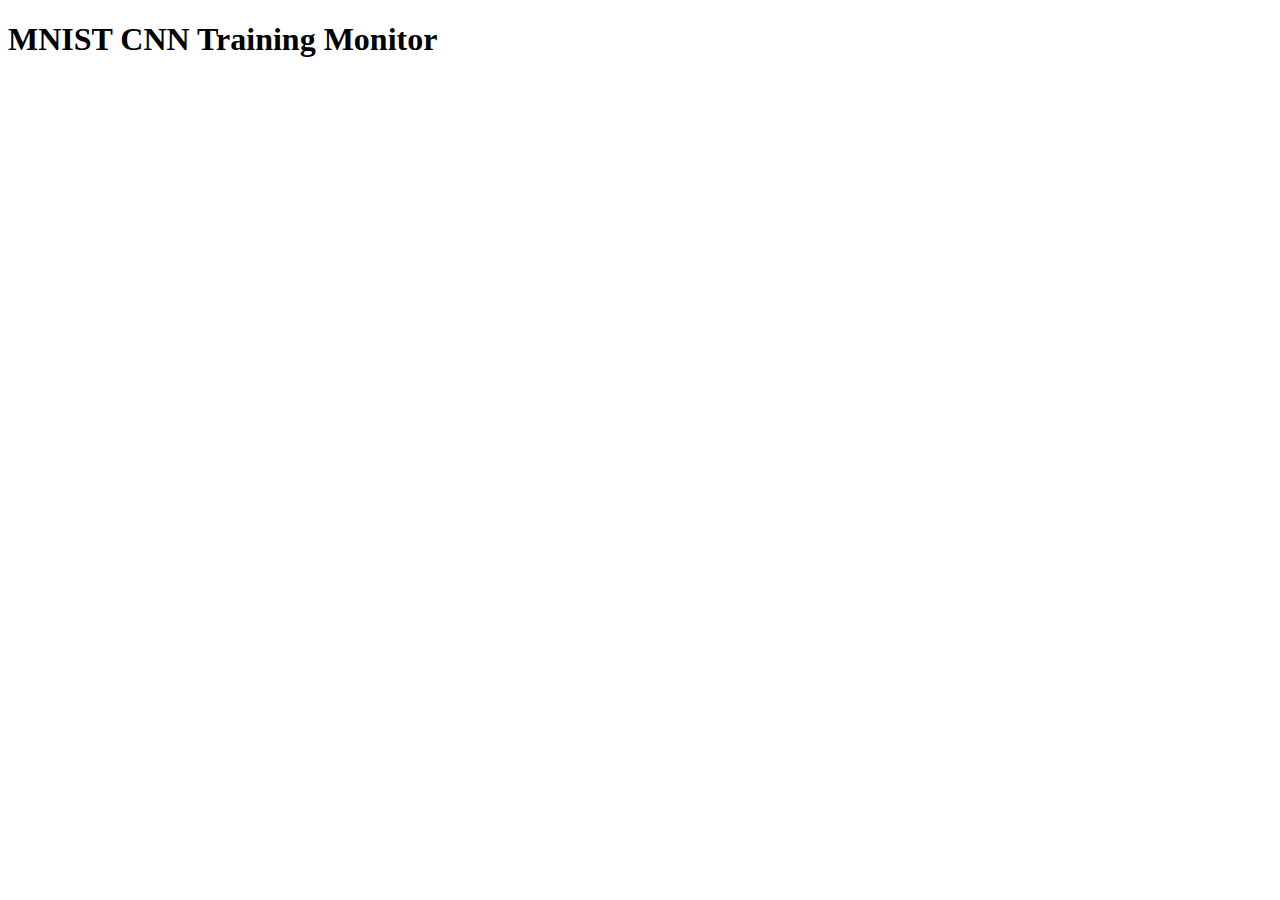
==== mnist_cnn/templates/monitor.html @ 0c467f33 "base working" ====
<!DOCTYPE html>
<html>
<head>
    <title>MNIST Training Monitor</title>
    <script src="https://cdn.plot.ly/plotly-latest.min.js"></script>
    <link rel="stylesheet" href="{{ url_for('static', filename='style.css') }}">
</head>
<body>
    <div class="container">
        <h1>MNIST CNN Training Monitor</h1>
        <div id="loss-plot"></div>
        <div id="accuracy-plot"></div>
    </div>

    <script>
        function updatePlots() {
            fetch('/get_logs')
                .then(response => response.json())
                .then(data => {
                    const lossTrace = {
                        x: data.epochs,
                        y: data.losses,
                        mode: 'lines+markers',
                        name: 'Training Loss'
                    };

                    const accTrace = {
                        x: data.epochs,
                        y: data.accuracies,
                        mode: 'lines+markers',
                        name: 'Training Accuracy'
                    };

                    Plotly.newPlot('loss-plot', [lossTrace], {
                        title: 'Training Loss',
                        xaxis: { title: 'Epoch' },
                        yaxis: { title: 'Loss' }
                    });

                    Plotly.newPlot('accuracy-plot', [accTrace], {
                        title: 'Training Accuracy',
                        xaxis: { title: 'Epoch' },
                        yaxis: { title: 'Accuracy' }
                    });
                });
        }

        setInterval(updatePlots, 2000);
    </script>
</body>
</html>
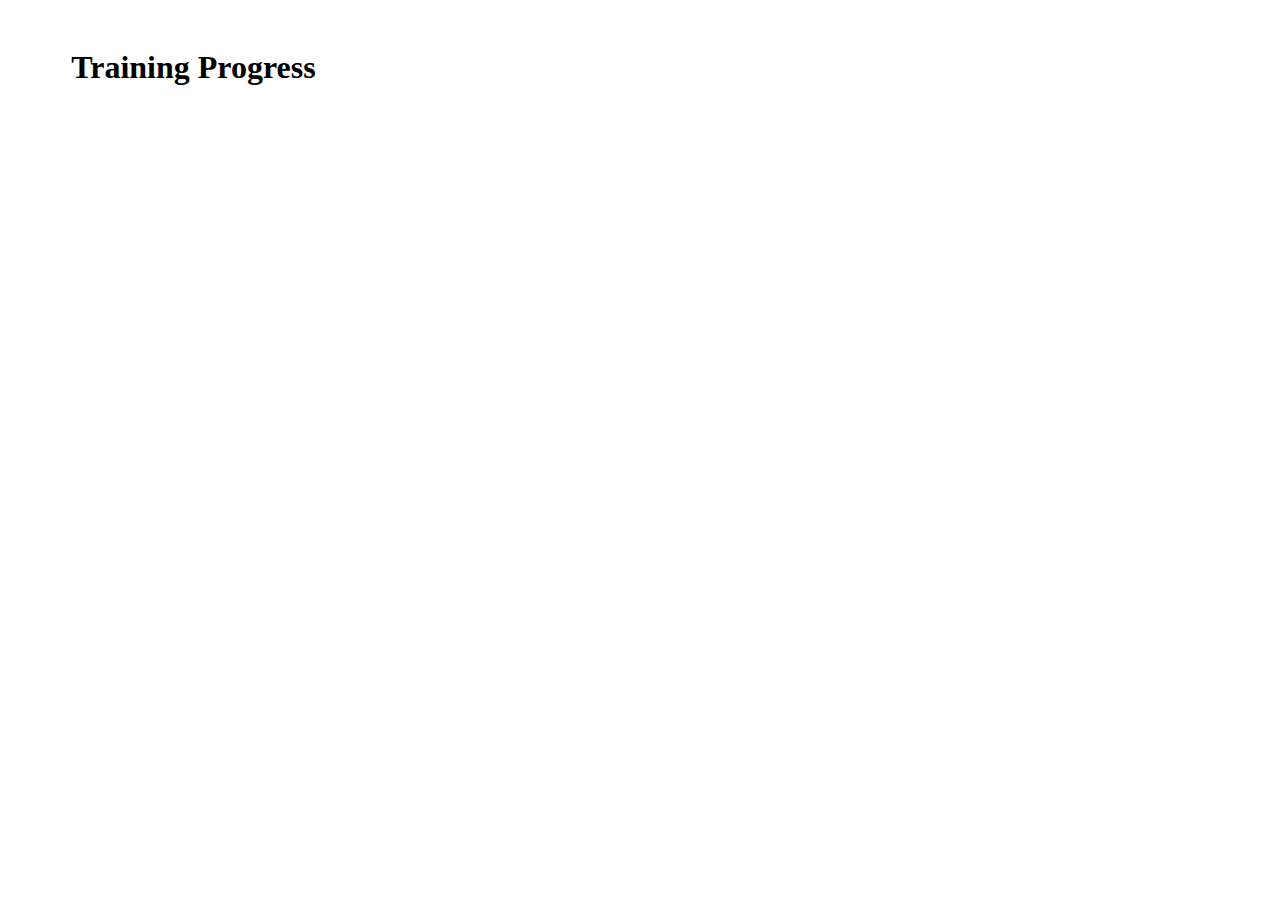
==== commit 880a4188: "modified basic" ====
--- a/mnist_cnn/templates/monitor.html
+++ b/mnist_cnn/templates/monitor.html
@@ -1,15 +1,24 @@
 <!DOCTYPE html>
 <html>
 <head>
-    <title>MNIST Training Monitor</title>
+    <title>Training Monitor</title>
     <script src="https://cdn.plot.ly/plotly-latest.min.js"></script>
-    <link rel="stylesheet" href="{{ url_for('static', filename='style.css') }}">
+    <style>
+        .container {
+            width: 90%;
+            margin: auto;
+            padding: 20px;
+        }
+        .plot {
+            margin-bottom: 20px;
+        }
+    </style>
 </head>
 <body>
     <div class="container">
-        <h1>MNIST CNN Training Monitor</h1>
-        <div id="loss-plot"></div>
-        <div id="accuracy-plot"></div>
+        <h1>Training Progress</h1>
+        <div id="lossPlot" class="plot"></div>
+        <div id="accuracyPlot" class="plot"></div>
     </div>
 
     <script>
@@ -17,6 +26,8 @@
             fetch('/get_logs')
                 .then(response => response.json())
                 .then(data => {
+                    console.log('Received data:', data);  // Debug log
+
                     const lossTrace = {
                         x: data.epochs,
                         y: data.losses,
@@ -31,20 +42,33 @@
                         name: 'Training Accuracy'
                     };
 
-                    Plotly.newPlot('loss-plot', [lossTrace], {
+                    const layout = {
+                        autosize: true,
+                        height: 400,
+                        margin: { t: 30 }
+                    };
+
+                    Plotly.newPlot('lossPlot', [lossTrace], {
+                        ...layout,
                         title: 'Training Loss',
-                        xaxis: { title: 'Epoch' },
-                        yaxis: { title: 'Loss' }
+                        yaxis: { title: 'Loss' },
+                        xaxis: { title: 'Epoch' }
                     });
 
-                    Plotly.newPlot('accuracy-plot', [accTrace], {
+                    Plotly.newPlot('accuracyPlot', [accTrace], {
+                        ...layout,
                         title: 'Training Accuracy',
-                        xaxis: { title: 'Epoch' },
-                        yaxis: { title: 'Accuracy' }
+                        yaxis: { title: 'Accuracy (%)' },
+                        xaxis: { title: 'Epoch' }
                     });
-                });
+                })
+                .catch(error => console.error('Error fetching data:', error));
         }
 
+        // Initial update
+        updatePlots();
+
+        // Update every 2 seconds
         setInterval(updatePlots, 2000);
     </script>
 </body>
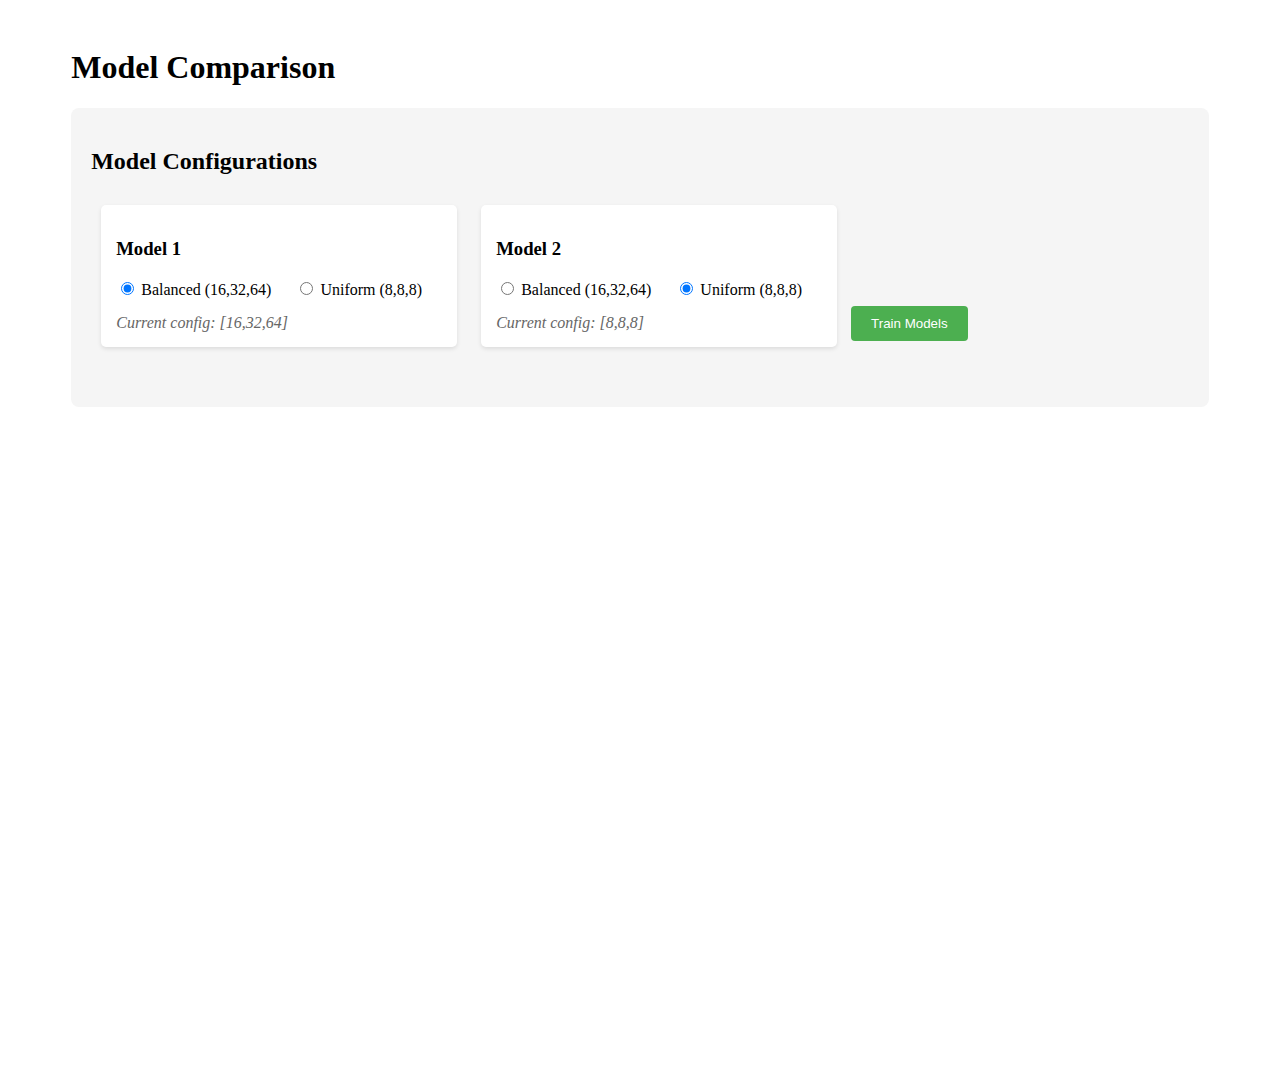
==== commit 05dd6ef3: "multipple config two model comparison" ====
--- a/mnist_cnn/templates/monitor.html
+++ b/mnist_cnn/templates/monitor.html
@@ -1,7 +1,7 @@
 <!DOCTYPE html>
 <html>
 <head>
-    <title>Training Monitor</title>
+    <title>Model Comparison Monitor</title>
     <script src="https://cdn.plot.ly/plotly-latest.min.js"></script>
     <style>
         .container {
@@ -11,62 +11,244 @@
         }
         .plot {
             margin-bottom: 20px;
+            height: 600px;
+        }
+        .config-panel {
+            background: #f5f5f5;
+            padding: 20px;
+            border-radius: 8px;
+            margin-bottom: 20px;
+        }
+        .model-config {
+            display: inline-block;
+            margin: 10px;
+            padding: 15px;
+            background: white;
+            border-radius: 5px;
+            box-shadow: 0 2px 4px rgba(0,0,0,0.1);
+        }
+        .radio-group {
+            margin: 15px 0;
+        }
+        .radio-group label {
+            margin-right: 20px;
+            cursor: pointer;
+        }
+        .config-display {
+            margin-top: 10px;
+            font-style: italic;
+            color: #666;
+        }
+        button {
+            background: #4CAF50;
+            color: white;
+            padding: 10px 20px;
+            border: none;
+            border-radius: 4px;
+            cursor: pointer;
+            margin-top: 10px;
+        }
+        button:hover {
+            background: #45a049;
+        }
+        .status {
+            margin-top: 10px;
+            padding: 10px;
+            border-radius: 4px;
         }
     </style>
 </head>
 <body>
     <div class="container">
-        <h1>Training Progress</h1>
-        <div id="lossPlot" class="plot"></div>
-        <div id="accuracyPlot" class="plot"></div>
+        <h1>Model Comparison</h1>
+        
+        <!-- Configuration Panel -->
+        <div class="config-panel">
+            <h2>Model Configurations</h2>
+            <div class="model-config">
+                <h3>Model 1</h3>
+                <div class="radio-group">
+                    <label>
+                        <input type="radio" name="model1" value="balanced" checked> 
+                        Balanced (16,32,64)
+                    </label>
+                    <label>
+                        <input type="radio" name="model1" value="uniform"> 
+                        Uniform (8,8,8)
+                    </label>
+                </div>
+                <div class="config-display" id="model1-config">
+                    Current config: [16,32,64]
+                </div>
+            </div>
+            
+            <div class="model-config">
+                <h3>Model 2</h3>
+                <div class="radio-group">
+                    <label>
+                        <input type="radio" name="model2" value="balanced"> 
+                        Balanced (16,32,64)
+                    </label>
+                    <label>
+                        <input type="radio" name="model2" value="uniform" checked> 
+                        Uniform (8,8,8)
+                    </label>
+                </div>
+                <div class="config-display" id="model2-config">
+                    Current config: [8,8,8]
+                </div>
+            </div>
+            
+            <button onclick="startTraining()">Train Models</button>
+            <div id="status" class="status"></div>
+        </div>
+
+        <!-- Plot -->
+        <div id="combinedPlot" class="plot"></div>
     </div>
 
     <script>
+        const CONFIGS = {
+            'balanced': [16, 32, 64],
+            'uniform': [8, 8, 8]
+        };
+
+        // Update config display when radio buttons change
+        document.querySelectorAll('input[name="model1"]').forEach(radio => {
+            radio.addEventListener('change', (e) => {
+                document.getElementById('model1-config').textContent = 
+                    `Current config: [${CONFIGS[e.target.value]}]`;
+            });
+        });
+
+        document.querySelectorAll('input[name="model2"]').forEach(radio => {
+            radio.addEventListener('change', (e) => {
+                document.getElementById('model2-config').textContent = 
+                    `Current config: [${CONFIGS[e.target.value]}]`;
+            });
+        });
+
+        function startTraining() {
+            const model1Type = document.querySelector('input[name="model1"]:checked').value;
+            const model2Type = document.querySelector('input[name="model2"]:checked').value;
+
+            const config1 = CONFIGS[model1Type];
+            const config2 = CONFIGS[model2Type];
+
+            document.getElementById('status').innerHTML = 'Starting training...';
+            
+            fetch('/train', {
+                method: 'POST',
+                headers: {
+                    'Content-Type': 'application/json',
+                },
+                body: JSON.stringify({
+                    model1: config1,
+                    model2: config2
+                })
+            })
+            .then(response => response.json())
+            .then(data => {
+                document.getElementById('status').innerHTML = data.message;
+            });
+        }
+
         function updatePlots() {
             fetch('/get_logs')
                 .then(response => response.json())
                 .then(data => {
-                    console.log('Received data:', data);  // Debug log
-
-                    const lossTrace = {
-                        x: data.epochs,
-                        y: data.losses,
-                        mode: 'lines+markers',
-                        name: 'Training Loss'
+                    console.log('Received data:', data);
+
+                    const traces = [];
+                    
+                    // Model 1 traces
+                    if (data.model1) {
+                        traces.push({
+                            x: data.model1.epochs,
+                            y: data.model1.losses,
+                            mode: 'lines+markers',
+                            name: 'Model 1 Loss',
+                            line: {
+                                color: 'rgb(219, 64, 82)',
+                                width: 2
+                            },
+                            yaxis: 'y1'
+                        });
+
+                        traces.push({
+                            x: data.model1.epochs,
+                            y: data.model1.accuracies,
+                            mode: 'lines+markers',
+                            name: 'Model 1 Accuracy',
+                            line: {
+                                color: 'rgb(55, 128, 191)',
+                                width: 2
+                            },
+                            yaxis: 'y2'
+                        });
+                    }
+
+                    // Model 2 traces
+                    if (data.model2) {
+                        traces.push({
+                            x: data.model2.epochs,
+                            y: data.model2.losses,
+                            mode: 'lines+markers',
+                            name: 'Model 2 Loss',
+                            line: {
+                                color: 'rgb(219, 64, 82)',
+                                dash: 'dash',
+                                width: 2
+                            },
+                            yaxis: 'y1'
+                        });
+
+                        traces.push({
+                            x: data.model2.epochs,
+                            y: data.model2.accuracies,
+                            mode: 'lines+markers',
+                            name: 'Model 2 Accuracy',
+                            line: {
+                                color: 'rgb(55, 128, 191)',
+                                dash: 'dash',
+                                width: 2
+                            },
+                            yaxis: 'y2'
+                        });
+                    }
+
+                    const layout = {
+                        title: 'Model Comparison',
+                        height: 600,
+                        margin: { t: 50 },
+                        showlegend: true,
+                        xaxis: {
+                            title: 'Epoch',
+                            domain: [0.1, 0.9]
+                        },
+                        yaxis: {
+                            title: 'Loss',
+                            titlefont: {color: 'rgb(219, 64, 82)'},
+                            tickfont: {color: 'rgb(219, 64, 82)'},
+                            side: 'left'
+                        },
+                        yaxis2: {
+                            title: 'Accuracy (%)',
+                            titlefont: {color: 'rgb(55, 128, 191)'},
+                            tickfont: {color: 'rgb(55, 128, 191)'},
+                            overlaying: 'y',
+                            side: 'right'
+                        },
+                        legend: {
+                            x: 0.1,
+                            y: 1.2,
+                            orientation: 'h'
+                        }
                     };
 
-                    const accTrace = {
-                        x: data.epochs,
-                        y: data.accuracies,
-                        mode: 'lines+markers',
-                        name: 'Training Accuracy'
-                    };
-
-                    const layout = {
-                        autosize: true,
-                        height: 400,
-                        margin: { t: 30 }
-                    };
-
-                    Plotly.newPlot('lossPlot', [lossTrace], {
-                        ...layout,
-                        title: 'Training Loss',
-                        yaxis: { title: 'Loss' },
-                        xaxis: { title: 'Epoch' }
-                    });
-
-                    Plotly.newPlot('accuracyPlot', [accTrace], {
-                        ...layout,
-                        title: 'Training Accuracy',
-                        yaxis: { title: 'Accuracy (%)' },
-                        xaxis: { title: 'Epoch' }
-                    });
-                })
-                .catch(error => console.error('Error fetching data:', error));
-        }
-
-        // Initial update
-        updatePlots();
+                    Plotly.newPlot('combinedPlot', traces, layout);
+                });
+        }
 
         // Update every 2 seconds
         setInterval(updatePlots, 2000);
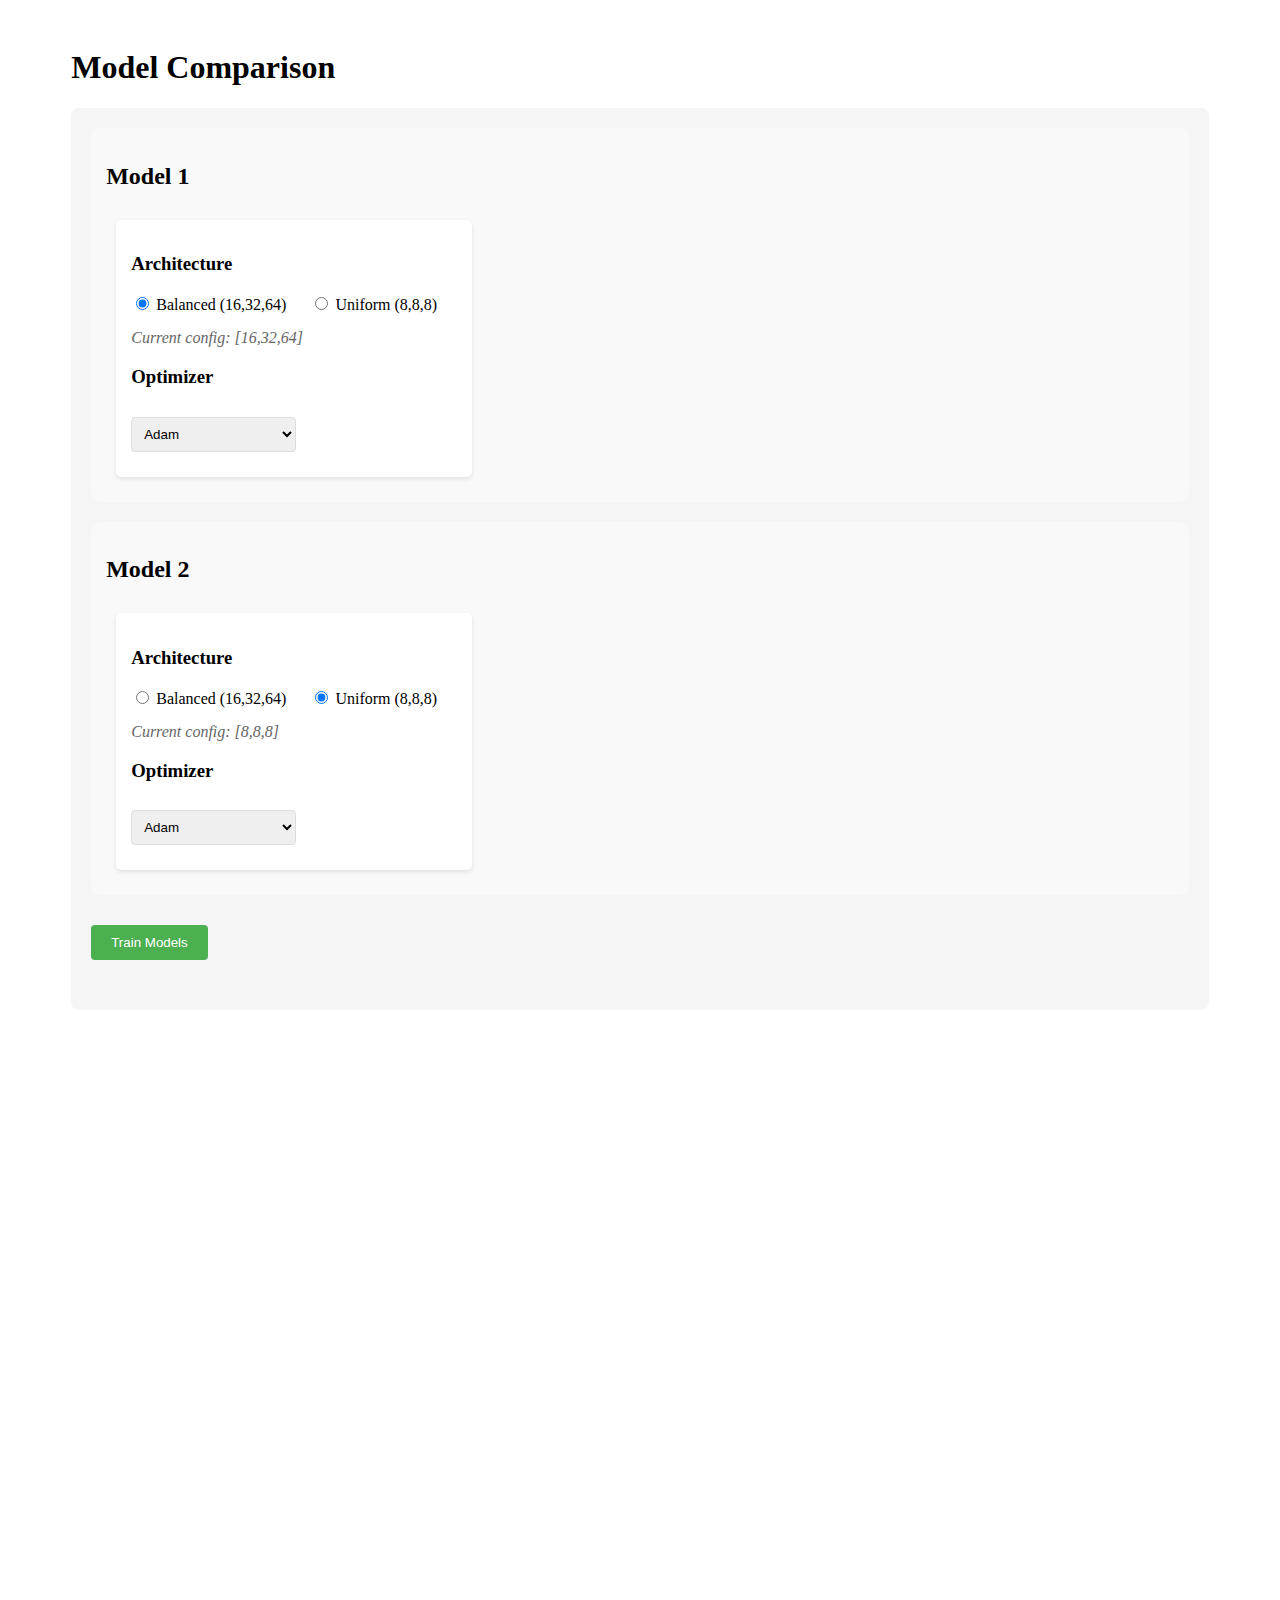
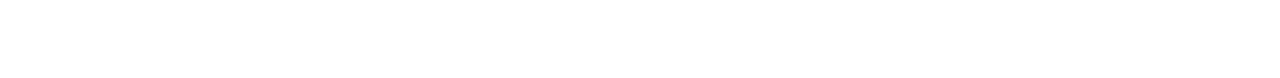
==== commit 49087688: "optimzer changes" ====
--- a/mnist_cnn/templates/monitor.html
+++ b/mnist_cnn/templates/monitor.html
@@ -56,46 +56,85 @@
             padding: 10px;
             border-radius: 4px;
         }
+        .optimizer-select {
+            margin: 10px 0;
+            padding: 8px;
+            border-radius: 4px;
+            border: 1px solid #ddd;
+        }
+        .config-section {
+            margin-bottom: 20px;
+            padding: 15px;
+            background: #f9f9f9;
+            border-radius: 8px;
+        }
+        .model-config {
+            margin: 10px;
+            padding: 15px;
+            background: white;
+            border-radius: 5px;
+            box-shadow: 0 2px 4px rgba(0,0,0,0.1);
+        }
     </style>
 </head>
 <body>
     <div class="container">
         <h1>Model Comparison</h1>
         
-        <!-- Configuration Panel -->
         <div class="config-panel">
-            <h2>Model Configurations</h2>
-            <div class="model-config">
-                <h3>Model 1</h3>
-                <div class="radio-group">
-                    <label>
-                        <input type="radio" name="model1" value="balanced" checked> 
-                        Balanced (16,32,64)
-                    </label>
-                    <label>
-                        <input type="radio" name="model1" value="uniform"> 
-                        Uniform (8,8,8)
-                    </label>
-                </div>
-                <div class="config-display" id="model1-config">
-                    Current config: [16,32,64]
+            <div class="config-section">
+                <h2>Model 1</h2>
+                <div class="model-config">
+                    <h3>Architecture</h3>
+                    <div class="radio-group">
+                        <label>
+                            <input type="radio" name="model1" value="balanced" checked> 
+                            Balanced (16,32,64)
+                        </label>
+                        <label>
+                            <input type="radio" name="model1" value="uniform"> 
+                            Uniform (8,8,8)
+                        </label>
+                    </div>
+                    <div class="config-display" id="model1-config">
+                        Current config: [16,32,64]
+                    </div>
+                    
+                    <h3>Optimizer</h3>
+                    <select class="optimizer-select" id="optimizer1">
+                        <option value="adam">Adam</option>
+                        <option value="sgd">SGD with Momentum</option>
+                        <option value="rmsprop">RMSprop</option>
+                        <option value="adamw">AdamW</option>
+                    </select>
                 </div>
             </div>
-            
-            <div class="model-config">
-                <h3>Model 2</h3>
-                <div class="radio-group">
-                    <label>
-                        <input type="radio" name="model2" value="balanced"> 
-                        Balanced (16,32,64)
-                    </label>
-                    <label>
-                        <input type="radio" name="model2" value="uniform" checked> 
-                        Uniform (8,8,8)
-                    </label>
-                </div>
-                <div class="config-display" id="model2-config">
-                    Current config: [8,8,8]
+
+            <div class="config-section">
+                <h2>Model 2</h2>
+                <div class="model-config">
+                    <h3>Architecture</h3>
+                    <div class="radio-group">
+                        <label>
+                            <input type="radio" name="model2" value="balanced"> 
+                            Balanced (16,32,64)
+                        </label>
+                        <label>
+                            <input type="radio" name="model2" value="uniform" checked> 
+                            Uniform (8,8,8)
+                        </label>
+                    </div>
+                    <div class="config-display" id="model2-config">
+                        Current config: [8,8,8]
+                    </div>
+                    
+                    <h3>Optimizer</h3>
+                    <select class="optimizer-select" id="optimizer2">
+                        <option value="adam">Adam</option>
+                        <option value="sgd">SGD with Momentum</option>
+                        <option value="rmsprop">RMSprop</option>
+                        <option value="adamw">AdamW</option>
+                    </select>
                 </div>
             </div>
             
@@ -103,7 +142,6 @@
             <div id="status" class="status"></div>
         </div>
 
-        <!-- Plot -->
         <div id="combinedPlot" class="plot"></div>
     </div>
 
@@ -131,6 +169,8 @@
         function startTraining() {
             const model1Type = document.querySelector('input[name="model1"]:checked').value;
             const model2Type = document.querySelector('input[name="model2"]:checked').value;
+            const optimizer1 = document.getElementById('optimizer1').value;
+            const optimizer2 = document.getElementById('optimizer2').value;
 
             const config1 = CONFIGS[model1Type];
             const config2 = CONFIGS[model2Type];
@@ -143,8 +183,14 @@
                     'Content-Type': 'application/json',
                 },
                 body: JSON.stringify({
-                    model1: config1,
-                    model2: config2
+                    model1: {
+                        architecture: config1,
+                        optimizer: optimizer1
+                    },
+                    model2: {
+                        architecture: config2,
+                        optimizer: optimizer2
+                    }
                 })
             })
             .then(response => response.json())
@@ -162,12 +208,13 @@
                     const traces = [];
                     
                     // Model 1 traces
-                    if (data.model1) {
+                    if (data.model1 && data.model1.epochs.length > 0) {
+                        const model1Name = `Model 1 (${data.model1.config.optimizer})`;
                         traces.push({
                             x: data.model1.epochs,
                             y: data.model1.losses,
                             mode: 'lines+markers',
-                            name: 'Model 1 Loss',
+                            name: `${model1Name} Loss`,
                             line: {
                                 color: 'rgb(219, 64, 82)',
                                 width: 2
@@ -179,7 +226,7 @@
                             x: data.model1.epochs,
                             y: data.model1.accuracies,
                             mode: 'lines+markers',
-                            name: 'Model 1 Accuracy',
+                            name: `${model1Name} Accuracy`,
                             line: {
                                 color: 'rgb(55, 128, 191)',
                                 width: 2
@@ -189,12 +236,13 @@
                     }
 
                     // Model 2 traces
-                    if (data.model2) {
+                    if (data.model2 && data.model2.epochs.length > 0) {
+                        const model2Name = `Model 2 (${data.model2.config.optimizer})`;
                         traces.push({
                             x: data.model2.epochs,
                             y: data.model2.losses,
                             mode: 'lines+markers',
-                            name: 'Model 2 Loss',
+                            name: `${model2Name} Loss`,
                             line: {
                                 color: 'rgb(219, 64, 82)',
                                 dash: 'dash',
@@ -207,7 +255,7 @@
                             x: data.model2.epochs,
                             y: data.model2.accuracies,
                             mode: 'lines+markers',
-                            name: 'Model 2 Accuracy',
+                            name: `${model2Name} Accuracy`,
                             line: {
                                 color: 'rgb(55, 128, 191)',
                                 dash: 'dash',
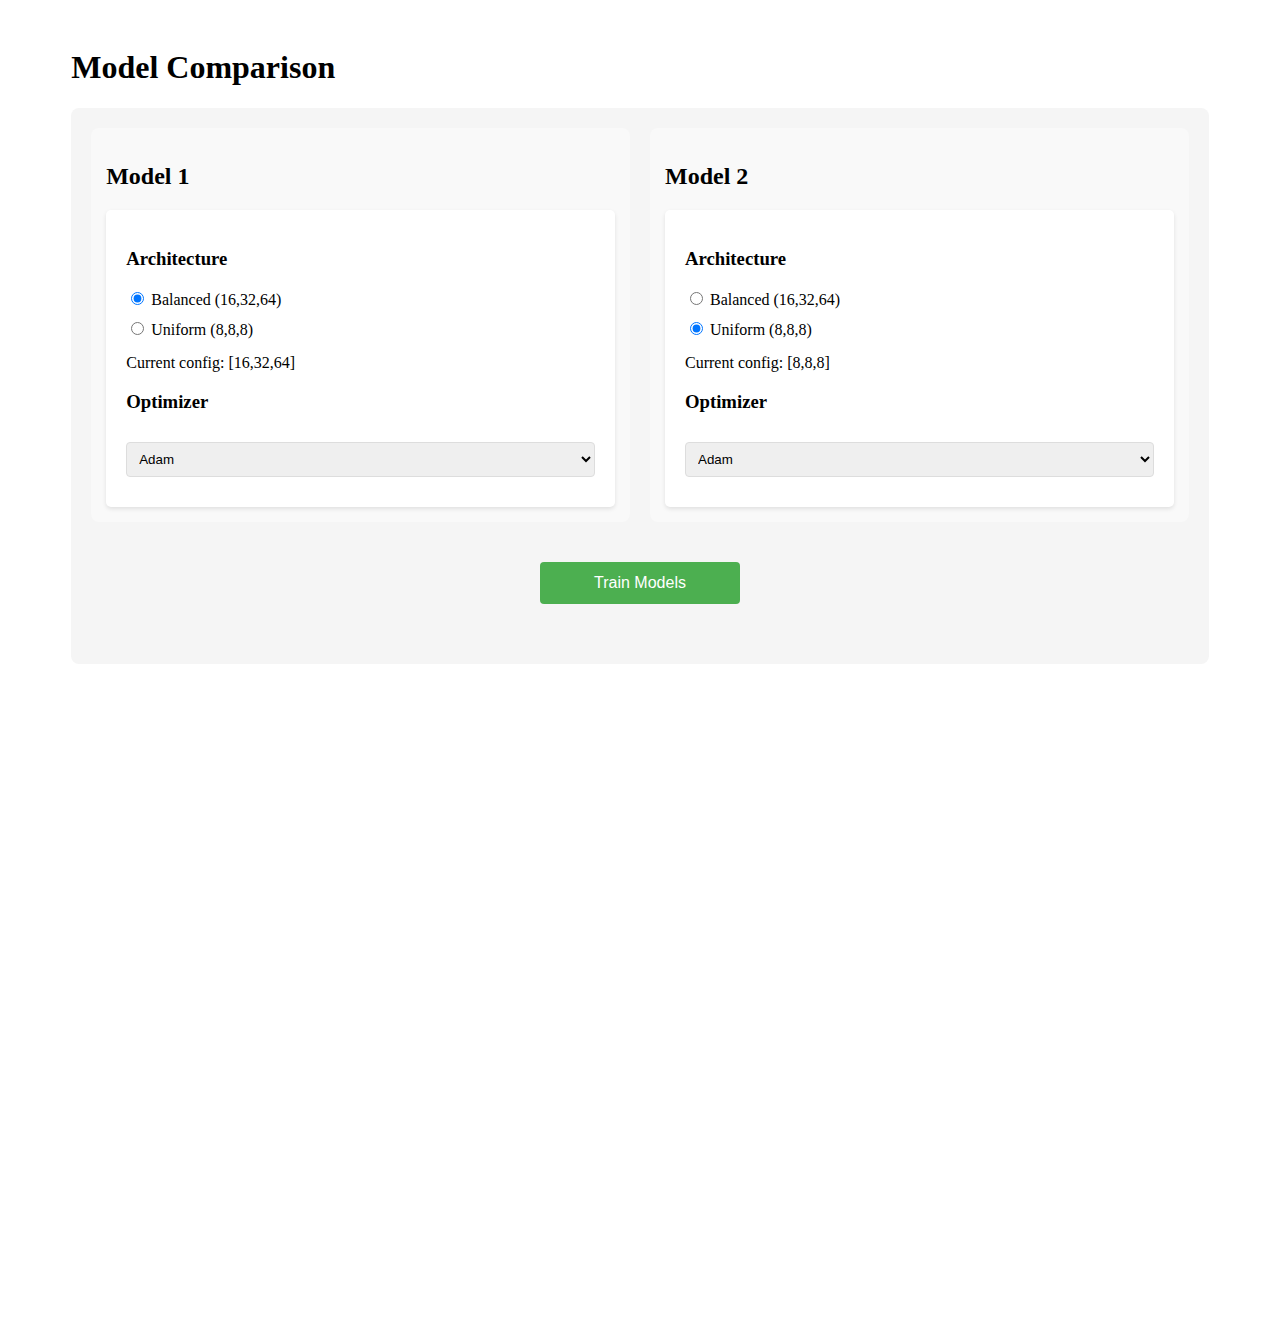
==== commit 50101801: "UI changes" ====
--- a/mnist_cnn/templates/monitor.html
+++ b/mnist_cnn/templates/monitor.html
@@ -19,11 +19,21 @@
             border-radius: 8px;
             margin-bottom: 20px;
         }
+        .models-container {
+            display: flex;
+            justify-content: space-between;
+            gap: 20px;
+        }
+        .config-section {
+            flex: 1;
+            margin-bottom: 20px;
+            padding: 15px;
+            background: #f9f9f9;
+            border-radius: 8px;
+        }
         .model-config {
-            display: inline-block;
-            margin: 10px;
-            padding: 15px;
             background: white;
+            padding: 20px;
             border-radius: 5px;
             box-shadow: 0 2px 4px rgba(0,0,0,0.1);
         }
@@ -31,49 +41,37 @@
             margin: 15px 0;
         }
         .radio-group label {
-            margin-right: 20px;
+            display: block;
+            margin: 10px 0;
             cursor: pointer;
         }
-        .config-display {
-            margin-top: 10px;
-            font-style: italic;
-            color: #666;
-        }
-        button {
-            background: #4CAF50;
-            color: white;
-            padding: 10px 20px;
-            border: none;
-            border-radius: 4px;
-            cursor: pointer;
-            margin-top: 10px;
-        }
-        button:hover {
-            background: #45a049;
-        }
-        .status {
-            margin-top: 10px;
-            padding: 10px;
-            border-radius: 4px;
-        }
         .optimizer-select {
+            width: 100%;
             margin: 10px 0;
             padding: 8px;
             border-radius: 4px;
             border: 1px solid #ddd;
         }
-        .config-section {
-            margin-bottom: 20px;
-            padding: 15px;
-            background: #f9f9f9;
-            border-radius: 8px;
-        }
-        .model-config {
-            margin: 10px;
-            padding: 15px;
-            background: white;
-            border-radius: 5px;
-            box-shadow: 0 2px 4px rgba(0,0,0,0.1);
+        button {
+            display: block;
+            width: 200px;
+            margin: 20px auto;
+            padding: 12px 20px;
+            background: #4CAF50;
+            color: white;
+            border: none;
+            border-radius: 4px;
+            cursor: pointer;
+            font-size: 16px;
+        }
+        button:hover {
+            background: #45a049;
+        }
+        .status {
+            text-align: center;
+            margin-top: 10px;
+            padding: 10px;
+            border-radius: 4px;
         }
     </style>
 </head>
@@ -82,59 +80,61 @@
         <h1>Model Comparison</h1>
         
         <div class="config-panel">
-            <div class="config-section">
-                <h2>Model 1</h2>
-                <div class="model-config">
-                    <h3>Architecture</h3>
-                    <div class="radio-group">
-                        <label>
-                            <input type="radio" name="model1" value="balanced" checked> 
-                            Balanced (16,32,64)
-                        </label>
-                        <label>
-                            <input type="radio" name="model1" value="uniform"> 
-                            Uniform (8,8,8)
-                        </label>
+            <div class="models-container">
+                <div class="config-section">
+                    <h2>Model 1</h2>
+                    <div class="model-config">
+                        <h3>Architecture</h3>
+                        <div class="radio-group">
+                            <label>
+                                <input type="radio" name="model1" value="balanced" checked> 
+                                Balanced (16,32,64)
+                            </label>
+                            <label>
+                                <input type="radio" name="model1" value="uniform"> 
+                                Uniform (8,8,8)
+                            </label>
+                        </div>
+                        <div class="config-display" id="model1-config">
+                            Current config: [16,32,64]
+                        </div>
+                        
+                        <h3>Optimizer</h3>
+                        <select class="optimizer-select" id="optimizer1">
+                            <option value="adam">Adam</option>
+                            <option value="sgd">SGD with Momentum</option>
+                            <option value="rmsprop">RMSprop</option>
+                            <option value="adamw">AdamW</option>
+                        </select>
                     </div>
-                    <div class="config-display" id="model1-config">
-                        Current config: [16,32,64]
+                </div>
+
+                <div class="config-section">
+                    <h2>Model 2</h2>
+                    <div class="model-config">
+                        <h3>Architecture</h3>
+                        <div class="radio-group">
+                            <label>
+                                <input type="radio" name="model2" value="balanced"> 
+                                Balanced (16,32,64)
+                            </label>
+                            <label>
+                                <input type="radio" name="model2" value="uniform" checked> 
+                                Uniform (8,8,8)
+                            </label>
+                        </div>
+                        <div class="config-display" id="model2-config">
+                            Current config: [8,8,8]
+                        </div>
+                        
+                        <h3>Optimizer</h3>
+                        <select class="optimizer-select" id="optimizer2">
+                            <option value="adam">Adam</option>
+                            <option value="sgd">SGD with Momentum</option>
+                            <option value="rmsprop">RMSprop</option>
+                            <option value="adamw">AdamW</option>
+                        </select>
                     </div>
-                    
-                    <h3>Optimizer</h3>
-                    <select class="optimizer-select" id="optimizer1">
-                        <option value="adam">Adam</option>
-                        <option value="sgd">SGD with Momentum</option>
-                        <option value="rmsprop">RMSprop</option>
-                        <option value="adamw">AdamW</option>
-                    </select>
-                </div>
-            </div>
-
-            <div class="config-section">
-                <h2>Model 2</h2>
-                <div class="model-config">
-                    <h3>Architecture</h3>
-                    <div class="radio-group">
-                        <label>
-                            <input type="radio" name="model2" value="balanced"> 
-                            Balanced (16,32,64)
-                        </label>
-                        <label>
-                            <input type="radio" name="model2" value="uniform" checked> 
-                            Uniform (8,8,8)
-                        </label>
-                    </div>
-                    <div class="config-display" id="model2-config">
-                        Current config: [8,8,8]
-                    </div>
-                    
-                    <h3>Optimizer</h3>
-                    <select class="optimizer-select" id="optimizer2">
-                        <option value="adam">Adam</option>
-                        <option value="sgd">SGD with Momentum</option>
-                        <option value="rmsprop">RMSprop</option>
-                        <option value="adamw">AdamW</option>
-                    </select>
                 </div>
             </div>
             
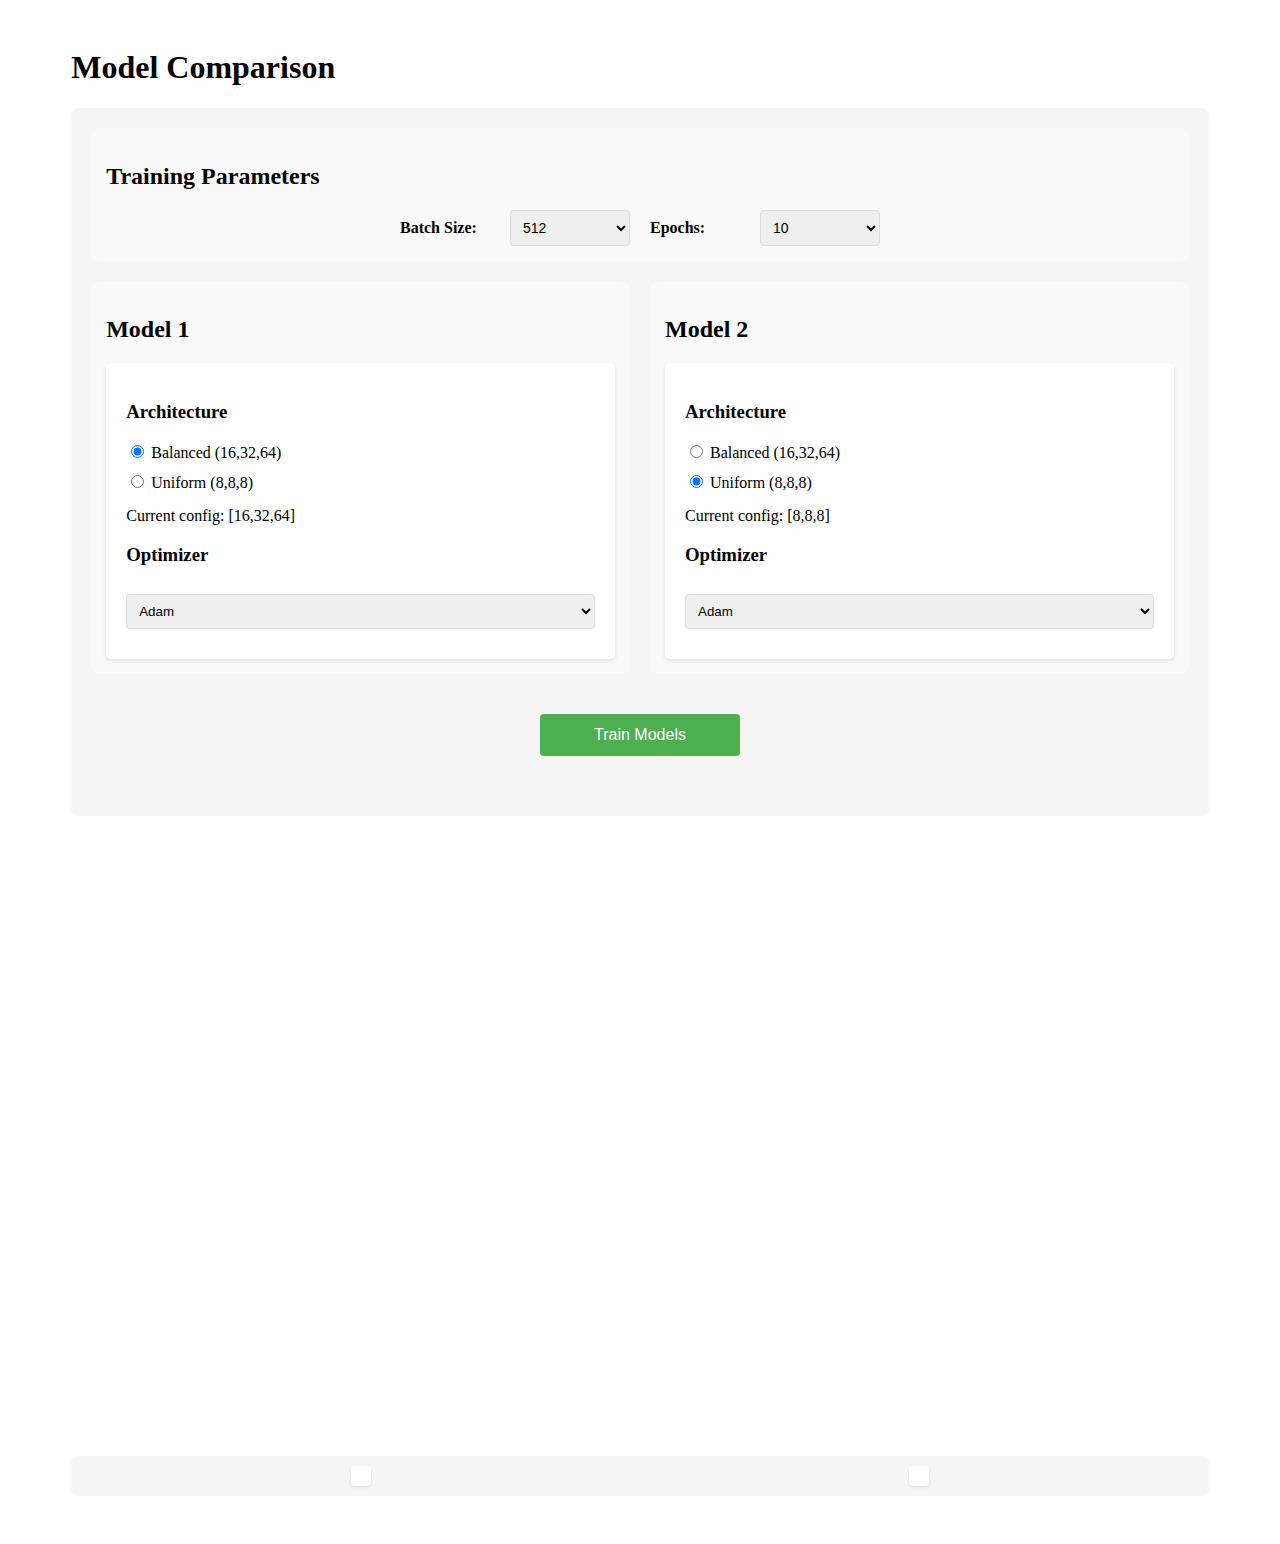
==== commit a89849b4: "configurable batch size and epochs" ====
--- a/mnist_cnn/templates/monitor.html
+++ b/mnist_cnn/templates/monitor.html
@@ -73,6 +73,54 @@
             padding: 10px;
             border-radius: 4px;
         }
+        .global-params {
+            margin-bottom: 20px;
+            padding: 15px;
+            background: #f9f9f9;
+            border-radius: 8px;
+        }
+        .params-container {
+            display: flex;
+            gap: 20px;
+            justify-content: center;
+            margin-top: 10px;
+        }
+        .param-group {
+            display: flex;
+            align-items: center;
+            gap: 10px;
+        }
+        .param-group label {
+            font-weight: bold;
+            min-width: 100px;
+        }
+        .param-select {
+            padding: 8px;
+            border-radius: 4px;
+            border: 1px solid #ddd;
+            width: 120px;
+            font-size: 14px;
+        }
+        .status-panel {
+            display: flex;
+            justify-content: space-around;
+            margin: 20px 0;
+            padding: 10px;
+            background: #f5f5f5;
+            border-radius: 8px;
+        }
+        
+        .model-status {
+            padding: 10px;
+            background: white;
+            border-radius: 4px;
+            box-shadow: 0 1px 3px rgba(0,0,0,0.1);
+        }
+        
+        .progress-info {
+            margin: 5px 0;
+            color: #666;
+        }
     </style>
 </head>
 <body>
@@ -80,6 +128,33 @@
         <h1>Model Comparison</h1>
         
         <div class="config-panel">
+            <!-- Global Training Parameters -->
+            <div class="global-params">
+                <h2>Training Parameters</h2>
+                <div class="params-container">
+                    <div class="param-group">
+                        <label for="batch-size">Batch Size:</label>
+                        <select id="batch-size" class="param-select">
+                            <option value="32">32</option>
+                            <option value="64">64</option>
+                            <option value="128">128</option>
+                            <option value="256">256</option>
+                            <option value="512" selected>512</option>
+                        </select>
+                    </div>
+                    <div class="param-group">
+                        <label for="epochs">Epochs:</label>
+                        <select id="epochs" class="param-select">
+                            <option value="5">5</option>
+                            <option value="10" selected>10</option>
+                            <option value="15">15</option>
+                            <option value="20">20</option>
+                            <option value="25">25</option>
+                        </select>
+                    </div>
+                </div>
+            </div>
+
             <div class="models-container">
                 <div class="config-section">
                     <h2>Model 1</h2>
@@ -143,6 +218,11 @@
         </div>
 
         <div id="combinedPlot" class="plot"></div>
+
+        <div class="status-panel">
+            <div class="model-status" id="model1-status"></div>
+            <div class="model-status" id="model2-status"></div>
+        </div>
     </div>
 
     <script>
@@ -171,6 +251,8 @@
             const model2Type = document.querySelector('input[name="model2"]:checked').value;
             const optimizer1 = document.getElementById('optimizer1').value;
             const optimizer2 = document.getElementById('optimizer2').value;
+            const batchSize = parseInt(document.getElementById('batch-size').value);
+            const epochs = parseInt(document.getElementById('epochs').value);
 
             const config1 = CONFIGS[model1Type];
             const config2 = CONFIGS[model2Type];
@@ -183,6 +265,10 @@
                     'Content-Type': 'application/json',
                 },
                 body: JSON.stringify({
+                    training_params: {
+                        batch_size: batchSize,
+                        epochs: epochs
+                    },
                     model1: {
                         architecture: config1,
                         optimizer: optimizer1
@@ -199,10 +285,42 @@
             });
         }
 
+        function updateStatus(data) {
+            for (let modelName of ['model1', 'model2']) {
+                const statusDiv = document.getElementById(`${modelName}-status`);
+                const modelData = data[modelName];
+                
+                if (modelData && modelData.training_params) {
+                    const progress = modelData.progress;
+                    const params = modelData.training_params;
+                    
+                    statusDiv.innerHTML = `
+                        <h3>${modelName.toUpperCase()}</h3>
+                        <div class="progress-info">
+                            Batch Size: ${params.batch_size}
+                        </div>
+                        <div class="progress-info">
+                            Progress: ${progress.current_epoch}/${params.total_epochs} epochs
+                            (${progress.completion_percentage.toFixed(1)}%)
+                        </div>
+                        <div class="progress-info">
+                            Remaining: ${progress.epochs_remaining} epochs
+                        </div>
+                    `;
+                } else {
+                    statusDiv.innerHTML = `
+                        <h3>${modelName.toUpperCase()}</h3>
+                        <div class="progress-info">Waiting to start...</div>
+                    `;
+                }
+            }
+        }
+
         function updatePlots() {
             fetch('/get_logs')
                 .then(response => response.json())
                 .then(data => {
+                    updateStatus(data);  // Update status panel
                     console.log('Received data:', data);
 
                     const traces = [];
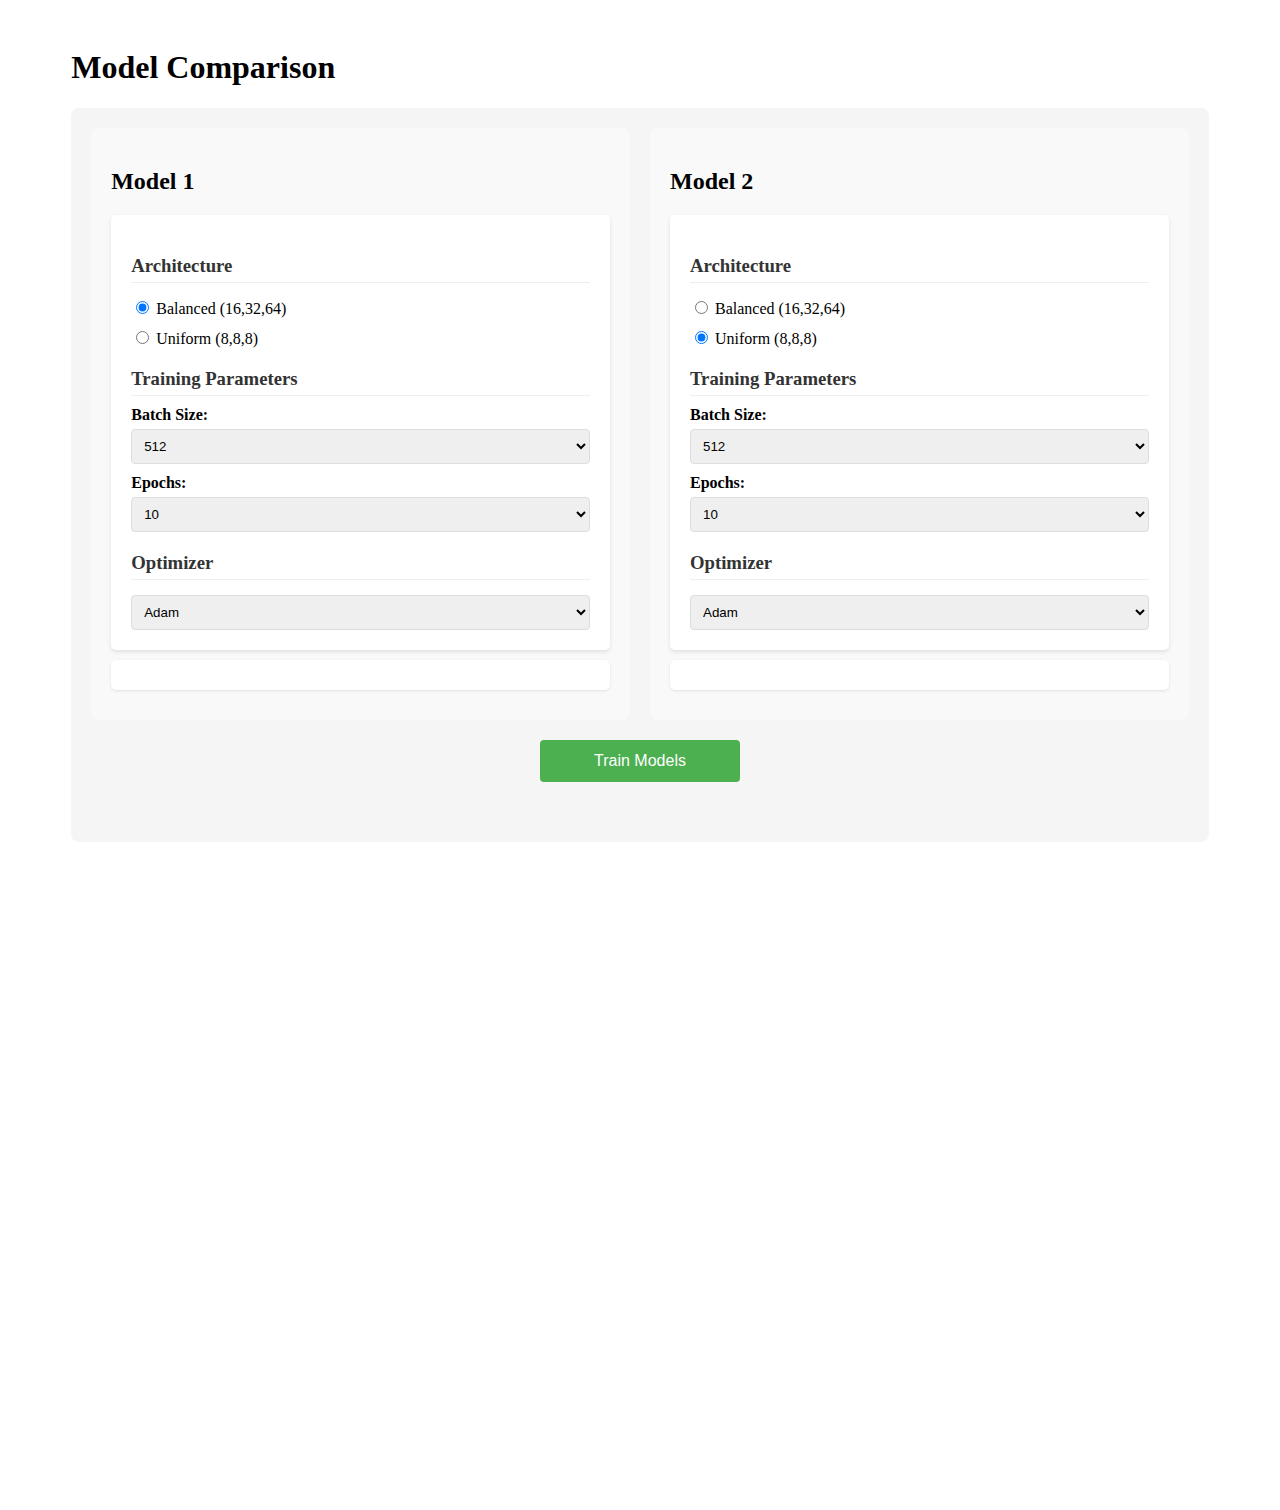
==== commit 96a8c2ec: "demoable" ====
--- a/mnist_cnn/templates/monitor.html
+++ b/mnist_cnn/templates/monitor.html
@@ -26,10 +26,9 @@
         }
         .config-section {
             flex: 1;
-            margin-bottom: 20px;
-            padding: 15px;
             background: #f9f9f9;
             border-radius: 8px;
+            padding: 20px;
         }
         .model-config {
             background: white;
@@ -45,12 +44,20 @@
             margin: 10px 0;
             cursor: pointer;
         }
-        .optimizer-select {
+        .param-group {
+            margin: 10px 0;
+        }
+        .param-group label {
+            display: inline-block;
+            width: 100px;
+            font-weight: bold;
+        }
+        .param-select, .optimizer-select {
             width: 100%;
-            margin: 10px 0;
             padding: 8px;
             border-radius: 4px;
             border: 1px solid #ddd;
+            margin-top: 5px;
         }
         button {
             display: block;
@@ -73,53 +80,51 @@
             padding: 10px;
             border-radius: 4px;
         }
-        .global-params {
-            margin-bottom: 20px;
+        .model-status {
+            background: white;
             padding: 15px;
-            background: #f9f9f9;
-            border-radius: 8px;
-        }
-        .params-container {
-            display: flex;
-            gap: 20px;
-            justify-content: center;
-            margin-top: 10px;
-        }
-        .param-group {
-            display: flex;
-            align-items: center;
-            gap: 10px;
-        }
-        .param-group label {
-            font-weight: bold;
-            min-width: 100px;
-        }
-        .param-select {
-            padding: 8px;
+            border-radius: 5px;
+            margin: 10px 0;
+            box-shadow: 0 1px 3px rgba(0,0,0,0.1);
+        }
+        h3 {
+            margin-top: 20px;
+            margin-bottom: 10px;
+            color: #333;
+            border-bottom: 1px solid #eee;
+            padding-bottom: 5px;
+        }
+        .progress-info {
+            margin: 10px 0;
+            padding: 10px;
+            background: #f8f9fa;
             border-radius: 4px;
-            border: 1px solid #ddd;
-            width: 120px;
-            font-size: 14px;
-        }
-        .status-panel {
-            display: flex;
-            justify-content: space-around;
-            margin: 20px 0;
-            padding: 10px;
-            background: #f5f5f5;
-            border-radius: 8px;
+            border-left: 4px solid #4CAF50;
+        }
+        
+        .progress-info strong {
+            color: #2c3e50;
+            display: block;
+            margin-bottom: 5px;
         }
         
         .model-status {
-            padding: 10px;
             background: white;
-            border-radius: 4px;
+            padding: 15px;
+            border-radius: 5px;
+            margin: 10px 0;
             box-shadow: 0 1px 3px rgba(0,0,0,0.1);
         }
-        
-        .progress-info {
-            margin: 5px 0;
-            color: #666;
+        .loading {
+            position: fixed;
+            top: 50%;
+            left: 50%;
+            transform: translate(-50%, -50%);
+            background: rgba(0, 0, 0, 0.8);
+            color: white;
+            padding: 20px;
+            border-radius: 8px;
+            z-index: 1000;
         }
     </style>
 </head>
@@ -128,34 +133,8 @@
         <h1>Model Comparison</h1>
         
         <div class="config-panel">
-            <!-- Global Training Parameters -->
-            <div class="global-params">
-                <h2>Training Parameters</h2>
-                <div class="params-container">
-                    <div class="param-group">
-                        <label for="batch-size">Batch Size:</label>
-                        <select id="batch-size" class="param-select">
-                            <option value="32">32</option>
-                            <option value="64">64</option>
-                            <option value="128">128</option>
-                            <option value="256">256</option>
-                            <option value="512" selected>512</option>
-                        </select>
-                    </div>
-                    <div class="param-group">
-                        <label for="epochs">Epochs:</label>
-                        <select id="epochs" class="param-select">
-                            <option value="5">5</option>
-                            <option value="10" selected>10</option>
-                            <option value="15">15</option>
-                            <option value="20">20</option>
-                            <option value="25">25</option>
-                        </select>
-                    </div>
-                </div>
-            </div>
-
             <div class="models-container">
+                <!-- Model 1 Configuration -->
                 <div class="config-section">
                     <h2>Model 1</h2>
                     <div class="model-config">
@@ -170,8 +149,27 @@
                                 Uniform (8,8,8)
                             </label>
                         </div>
-                        <div class="config-display" id="model1-config">
-                            Current config: [16,32,64]
+                        
+                        <h3>Training Parameters</h3>
+                        <div class="param-group">
+                            <label for="batch-size1">Batch Size:</label>
+                            <select id="batch-size1" class="param-select">
+                                <option value="32">32</option>
+                                <option value="64">64</option>
+                                <option value="128">128</option>
+                                <option value="256">256</option>
+                                <option value="512" selected>512</option>
+                            </select>
+                        </div>
+                        <div class="param-group">
+                            <label for="epochs1">Epochs:</label>
+                            <select id="epochs1" class="param-select">
+                                <option value="5">5</option>
+                                <option value="10" selected>10</option>
+                                <option value="15">15</option>
+                                <option value="20">20</option>
+                                <option value="25">25</option>
+                            </select>
                         </div>
                         
                         <h3>Optimizer</h3>
@@ -182,8 +180,10 @@
                             <option value="adamw">AdamW</option>
                         </select>
                     </div>
+                    <div class="model-status" id="model1-status"></div>
                 </div>
 
+                <!-- Model 2 Configuration -->
                 <div class="config-section">
                     <h2>Model 2</h2>
                     <div class="model-config">
@@ -198,8 +198,27 @@
                                 Uniform (8,8,8)
                             </label>
                         </div>
-                        <div class="config-display" id="model2-config">
-                            Current config: [8,8,8]
+                        
+                        <h3>Training Parameters</h3>
+                        <div class="param-group">
+                            <label for="batch-size2">Batch Size:</label>
+                            <select id="batch-size2" class="param-select">
+                                <option value="32">32</option>
+                                <option value="64">64</option>
+                                <option value="128">128</option>
+                                <option value="256">256</option>
+                                <option value="512" selected>512</option>
+                            </select>
+                        </div>
+                        <div class="param-group">
+                            <label for="epochs2">Epochs:</label>
+                            <select id="epochs2" class="param-select">
+                                <option value="5">5</option>
+                                <option value="10" selected>10</option>
+                                <option value="15">15</option>
+                                <option value="20">20</option>
+                                <option value="25">25</option>
+                            </select>
                         </div>
                         
                         <h3>Optimizer</h3>
@@ -210,6 +229,7 @@
                             <option value="adamw">AdamW</option>
                         </select>
                     </div>
+                    <div class="model-status" id="model2-status"></div>
                 </div>
             </div>
             
@@ -218,10 +238,8 @@
         </div>
 
         <div id="combinedPlot" class="plot"></div>
-
-        <div class="status-panel">
-            <div class="model-status" id="model1-status"></div>
-            <div class="model-status" id="model2-status"></div>
+        <div id="loading" class="loading" style="display: none;">
+            Training in progress...
         </div>
     </div>
 
@@ -231,31 +249,90 @@
             'uniform': [8, 8, 8]
         };
 
-        // Update config display when radio buttons change
-        document.querySelectorAll('input[name="model1"]').forEach(radio => {
-            radio.addEventListener('change', (e) => {
-                document.getElementById('model1-config').textContent = 
-                    `Current config: [${CONFIGS[e.target.value]}]`;
-            });
-        });
-
-        document.querySelectorAll('input[name="model2"]').forEach(radio => {
-            radio.addEventListener('change', (e) => {
-                document.getElementById('model2-config').textContent = 
-                    `Current config: [${CONFIGS[e.target.value]}]`;
-            });
-        });
+        function updateStatus(data) {
+            fetch('/status')
+                .then(response => response.json())
+                .then(trainingStatus => {
+                    for (let modelName of ['model1', 'model2']) {
+                        const statusDiv = document.getElementById(`${modelName}-status`);
+                        const modelData = data[modelName];
+                        
+                        if (modelData && modelData.training_params) {
+                            const progress = modelData.progress;
+                            const params = modelData.training_params;
+                            const config = modelData.config;
+                            
+                            let statusHTML = `
+                                <div class="progress-info">
+                                    <strong>Configuration:</strong><br>
+                                    Architecture: ${config.architecture.join(',')}<br>
+                                    Optimizer: ${config.optimizer}<br>
+                                    Batch Size: ${params.batch_size}<br>
+                                    Total Epochs: ${params.total_epochs}
+                                </div>
+                            `;
+
+                            if (trainingStatus.is_training && trainingStatus.current_model === modelName) {
+                                statusHTML += `
+                                    <div class="progress-info">
+                                        <strong>Progress:</strong><br>
+                                        Current Epoch: ${progress.current_epoch}/${params.total_epochs}<br>
+                                        Completion: ${progress.completion_percentage.toFixed(1)}%<br>
+                                        Remaining: ${progress.epochs_remaining} epochs
+                                    </div>
+                                `;
+                            } else if (progress.current_epoch >= params.total_epochs) {
+                                statusHTML += `
+                                    <div class="progress-info">
+                                        <strong>Status:</strong> Training Complete
+                                    </div>
+                                `;
+                            } else {
+                                statusHTML += `
+                                    <div class="progress-info">
+                                        <strong>Status:</strong> Waiting...
+                                    </div>
+                                `;
+                            }
+                            
+                            statusDiv.innerHTML = statusHTML;
+                        } else {
+                            statusDiv.innerHTML = `
+                                <div class="progress-info">
+                                    <strong>Status:</strong> Not started
+                                </div>
+                            `;
+                        }
+                    }
+                });
+        }
 
         function startTraining() {
+            document.getElementById('loading').style.display = 'block';
             const model1Type = document.querySelector('input[name="model1"]:checked').value;
             const model2Type = document.querySelector('input[name="model2"]:checked').value;
-            const optimizer1 = document.getElementById('optimizer1').value;
-            const optimizer2 = document.getElementById('optimizer2').value;
-            const batchSize = parseInt(document.getElementById('batch-size').value);
-            const epochs = parseInt(document.getElementById('epochs').value);
-
+            
             const config1 = CONFIGS[model1Type];
             const config2 = CONFIGS[model2Type];
+
+            const trainingData = {
+                model1: {
+                    architecture: config1,
+                    optimizer: document.getElementById('optimizer1').value,
+                    training_params: {
+                        batch_size: parseInt(document.getElementById('batch-size1').value),
+                        epochs: parseInt(document.getElementById('epochs1').value)
+                    }
+                },
+                model2: {
+                    architecture: config2,
+                    optimizer: document.getElementById('optimizer2').value,
+                    training_params: {
+                        batch_size: parseInt(document.getElementById('batch-size2').value),
+                        epochs: parseInt(document.getElementById('epochs2').value)
+                    }
+                }
+            };
 
             document.getElementById('status').innerHTML = 'Starting training...';
             
@@ -264,70 +341,26 @@
                 headers: {
                     'Content-Type': 'application/json',
                 },
-                body: JSON.stringify({
-                    training_params: {
-                        batch_size: batchSize,
-                        epochs: epochs
-                    },
-                    model1: {
-                        architecture: config1,
-                        optimizer: optimizer1
-                    },
-                    model2: {
-                        architecture: config2,
-                        optimizer: optimizer2
-                    }
-                })
+                body: JSON.stringify(trainingData)
             })
             .then(response => response.json())
             .then(data => {
                 document.getElementById('status').innerHTML = data.message;
+                document.getElementById('loading').style.display = 'none';
             });
-        }
-
-        function updateStatus(data) {
-            for (let modelName of ['model1', 'model2']) {
-                const statusDiv = document.getElementById(`${modelName}-status`);
-                const modelData = data[modelName];
-                
-                if (modelData && modelData.training_params) {
-                    const progress = modelData.progress;
-                    const params = modelData.training_params;
-                    
-                    statusDiv.innerHTML = `
-                        <h3>${modelName.toUpperCase()}</h3>
-                        <div class="progress-info">
-                            Batch Size: ${params.batch_size}
-                        </div>
-                        <div class="progress-info">
-                            Progress: ${progress.current_epoch}/${params.total_epochs} epochs
-                            (${progress.completion_percentage.toFixed(1)}%)
-                        </div>
-                        <div class="progress-info">
-                            Remaining: ${progress.epochs_remaining} epochs
-                        </div>
-                    `;
-                } else {
-                    statusDiv.innerHTML = `
-                        <h3>${modelName.toUpperCase()}</h3>
-                        <div class="progress-info">Waiting to start...</div>
-                    `;
-                }
-            }
         }
 
         function updatePlots() {
             fetch('/get_logs')
                 .then(response => response.json())
                 .then(data => {
-                    updateStatus(data);  // Update status panel
-                    console.log('Received data:', data);
-
+                    updateStatus(data);
+                    
                     const traces = [];
                     
                     // Model 1 traces
                     if (data.model1 && data.model1.epochs.length > 0) {
-                        const model1Name = `Model 1 (${data.model1.config.optimizer})`;
+                        const model1Name = `Model 1 (${data.model1.config.optimizer}, BS:${data.model1.training_params.batch_size})`;
                         traces.push({
                             x: data.model1.epochs,
                             y: data.model1.losses,
@@ -355,7 +388,7 @@
 
                     // Model 2 traces
                     if (data.model2 && data.model2.epochs.length > 0) {
-                        const model2Name = `Model 2 (${data.model2.config.optimizer})`;
+                        const model2Name = `Model 2 (${data.model2.config.optimizer}, BS:${data.model2.training_params.batch_size})`;
                         traces.push({
                             x: data.model2.epochs,
                             y: data.model2.losses,
@@ -416,8 +449,8 @@
                 });
         }
 
-        // Update every 2 seconds
-        setInterval(updatePlots, 2000);
+        // Update every second
+        setInterval(updatePlots, 1000);
     </script>
 </body>
 </html> 